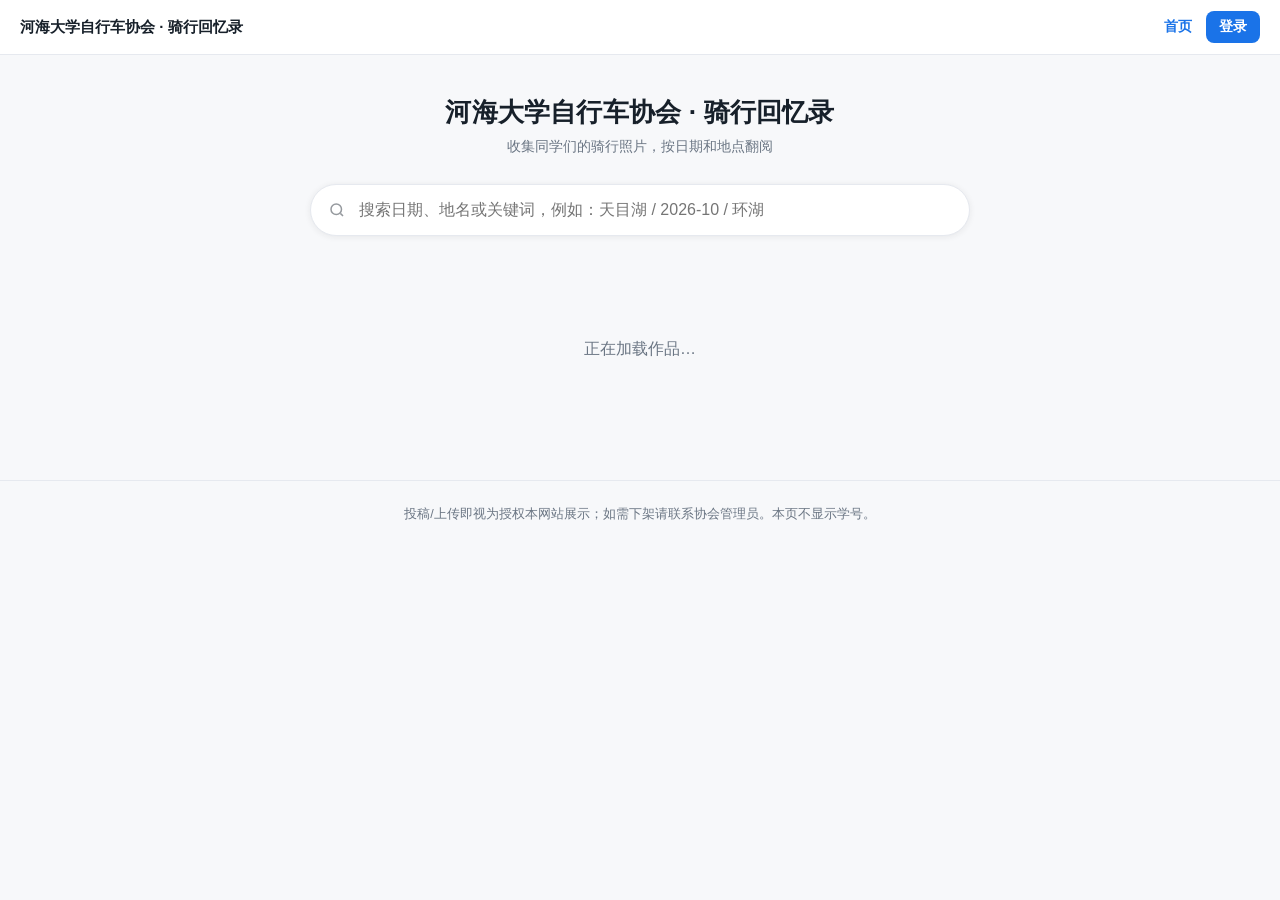
==== docs/index.html @ 7810464f "删除权限收紧为仅管理员：作品集与单张照片都只能管理员删除；补丁04改为仅管理员版" ====
<!doctype html>
<html lang="zh-CN">
<head>
<meta charset="utf-8">
<meta name="viewport" content="width=device-width, initial-scale=1">
<title>河海大学自行车协会 · 骑行回忆录</title>
<style>
  :root{
    --bg:#f7f8fa; --card:#ffffff; --ink:#17202a; --dim:#6b7684;
    --line:#e6e9ef; --accent:#1a73e8; --accent-soft:#e8f0fe;
    --radius:14px;
  }
  *{box-sizing:border-box}
  html,body{margin:0;padding:0}
  body{
    background:var(--bg); color:var(--ink);
    font-family:-apple-system,BlinkMacSystemFont,"Segoe UI","PingFang SC","Microsoft YaHei UI","Microsoft YaHei",sans-serif;
    -webkit-font-smoothing:antialiased;
  }
  header{padding:40px 20px 6px;text-align:center}
  h1{margin:0;font-size:26px;font-weight:650;letter-spacing:.2px}
  .sub{margin-top:8px;color:var(--dim);font-size:14px}

  .topbar{
    display:flex;align-items:center;justify-content:space-between;gap:16px;flex-wrap:wrap;
    background:#fff;border-bottom:1px solid var(--line);padding:11px 20px;font-size:14px;
  }
  .topbar .brand{font-weight:650;color:var(--ink);font-size:15px;text-decoration:none}
  .topbar .nav{display:flex;align-items:center;gap:14px}
  .topbar .nav a{color:var(--dim);text-decoration:none}
  .topbar .nav a.on{color:var(--accent);font-weight:600}
  .topbar .nav a:hover{color:var(--ink)}
  .topbar .who{color:var(--dim);font-size:13px}
  .topbar .tag{font-style:normal;background:var(--accent-soft);color:var(--accent);border-radius:6px;padding:1px 6px;margin-left:6px;font-size:12px}
  .topbar .linkbtn{border:0;background:none;color:var(--dim);cursor:pointer;font:inherit;font-size:13px;padding:4px 6px;border-radius:6px}
  .topbar .linkbtn:hover{background:#eef1f5;color:var(--ink)}
  .topbar .btn.small{background:var(--accent);color:#fff;border-radius:8px;padding:7px 13px;font-size:13.5px;font-weight:600;text-decoration:none;display:inline-block}

  .searchwrap{padding:22px 20px 6px;display:flex;justify-content:center}
  .searchbox{width:100%;max-width:660px;position:relative}
  .searchbox input{
    width:100%;height:52px;border-radius:26px;border:1px solid var(--line);
    background:#fff;padding:0 48px;font-size:16px;color:var(--ink);
    box-shadow:0 1px 6px rgba(32,33,36,.08);outline:none;transition:.16s;
  }
  .searchbox input:focus{border-color:#c9d6e8;box-shadow:0 2px 12px rgba(26,115,232,.18)}
  .searchbox .icon{position:absolute;left:18px;top:50%;transform:translateY(-50%);width:18px;height:18px;opacity:.45;pointer-events:none}
  .searchbox .clear{position:absolute;right:14px;top:50%;transform:translateY(-50%);border:0;background:transparent;color:var(--dim);font-size:18px;cursor:pointer;line-height:1;padding:6px;border-radius:50%;display:none}
  .searchbox .clear:hover{background:#eef1f5}
  .searchbox.has-value .clear{display:block}

  .chips{display:flex;flex-wrap:wrap;gap:8px;justify-content:center;padding:14px 20px 0;max-width:900px;margin:0 auto}
  .chip{border:1px solid var(--line);background:#fff;color:var(--dim);border-radius:999px;padding:6px 13px;font-size:13px;cursor:pointer;transition:.14s}
  .chip:hover{border-color:#cfd8e3;color:var(--ink)}
  .chip.on{background:var(--accent-soft);border-color:#c6dafc;color:var(--accent);font-weight:600}

  .meta{max-width:1140px;margin:22px auto 0;padding:0 24px;color:var(--dim);font-size:13px}

  .grid{max-width:1140px;margin:14px auto 60px;padding:0 24px;display:grid;grid-template-columns:repeat(auto-fill,minmax(248px,1fr));gap:18px}
  .card{border:1px solid var(--line);background:var(--card);border-radius:var(--radius);overflow:hidden;padding:0;cursor:pointer;text-align:left;font:inherit;color:inherit;transition:transform .16s, box-shadow .16s, border-color .16s;position:relative}
  .card:hover{transform:translateY(-3px);box-shadow:0 10px 26px rgba(23,32,42,.10);border-color:#dfe4ec}
  .card:active{transform:scale(.994);border-color:#c9d6e8}
  .card img{width:100%;aspect-ratio:4/3;object-fit:cover;display:block;background:#eef1f5}
  .cap{padding:12px 14px 14px}
  .line1{display:flex;align-items:baseline;gap:8px;font-size:12.5px;color:var(--dim)}
  .line1 .date{font-variant-numeric:tabular-nums}
  .line1 .place{color:var(--accent);background:var(--accent-soft);border-radius:6px;padding:1px 7px;font-weight:600}
  .text{margin-top:7px;font-size:14px;line-height:1.5}
  .by{margin-top:9px;font-size:12.5px;color:var(--dim)}
  .badge{position:absolute;right:10px;top:10px;background:rgba(0,0,0,.55);color:#fff;font-size:12px;padding:2px 8px;border-radius:999px}
  .thumb{position:relative}
  .addbtn{
    position:absolute;right:10px;bottom:10px;width:34px;height:34px;border-radius:50%;
    border:0;background:rgba(255,255,255,.94);color:#1a73e8;font-size:21px;line-height:1;
    cursor:pointer;box-shadow:0 2px 8px rgba(0,0,0,.22);
    display:flex;align-items:center;justify-content:center;padding:0 0 2px 0;transition:.15s;
  }
  .addbtn:hover{background:#fff;transform:scale(1.09)}
  .addbtn:active{transform:scale(.95)}

  .modal{position:fixed;inset:0;background:rgba(12,17,24,.62);display:flex;align-items:center;justify-content:center;padding:20px;z-index:60}
  .modal[hidden]{display:none}
  .mobox{background:#fff;border-radius:14px;max-width:520px;width:100%;max-height:90vh;overflow:auto}
  .mobox .mh{padding:16px 18px;border-bottom:1px solid var(--line);font-weight:650;font-size:15px}
  .mobox .mb{padding:16px 18px}
  .mobox .mf{padding:0 18px 18px;display:flex;gap:9px;justify-content:flex-end}
  .mobox textarea{width:100%;min-height:70px;border:1px solid var(--line);border-radius:10px;padding:10px 12px;font:inherit;font-size:14px;outline:none;color:var(--ink);resize:vertical}
  .mobox .drop{border:2px dashed var(--line);border-radius:10px;padding:20px;text-align:center;color:var(--dim);cursor:pointer;font-size:14px;background:#fbfcfe}
  .mobox .drop:hover,.mobox .drop.over{border-color:#a9c6ee;background:var(--accent-soft);color:var(--accent)}
  .mobox .thumbs{display:flex;gap:8px;flex-wrap:wrap;margin-top:12px}
  .mobox .thumbs img{width:78px;height:60px;object-fit:cover;border-radius:8px;border:1px solid var(--line)}
  .mobox .mbtn{border:0;border-radius:9px;padding:10px 16px;font:inherit;font-size:14px;font-weight:600;cursor:pointer}
  .mobox .mbtn.primary{background:var(--accent);color:#fff}
  .mobox .mbtn.ghost{background:#fff;color:var(--ink);border:1px solid var(--line)}
  .mobox .mbtn:disabled{opacity:.55;cursor:default}
  .mobox .mtip{color:var(--dim);font-size:12.5px;margin-top:12px;line-height:1.7}
  .empty{color:var(--dim);grid-column:1/-1;text-align:center;padding:40px 0;line-height:1.9}

  footer{border-top:1px solid var(--line);margin-top:20px;padding:22px 24px 44px;color:var(--dim);font-size:12.5px;text-align:center;line-height:1.8}

  .lb{position:fixed;inset:0;background:rgba(12,17,24,.72);display:flex;align-items:center;justify-content:center;padding:24px;z-index:50}
  .lb[hidden]{display:none}
  .lbinner{background:#fff;border-radius:16px;max-width:960px;width:100%;max-height:92vh;overflow:auto;box-shadow:0 24px 60px rgba(0,0,0,.35)}
  .lbstage{position:relative;background:#0c1118}
  .lbstage img{width:100%;display:block;max-height:68vh;object-fit:contain}
  .lbnav{position:absolute;top:50%;transform:translateY(-50%);border:0;cursor:pointer;display:none;width:46px;height:46px;border-radius:50%;background:rgba(255,255,255,.86);font-size:26px;line-height:1;color:#17202a}
  .lbnav.prev{left:14px}
  .lbnav.next{right:14px}
  .lbstage.multi .lbnav{display:block}
  .lbcounter{position:absolute;right:14px;bottom:12px;background:rgba(0,0,0,.55);color:#fff;font-size:12.5px;padding:3px 10px;border-radius:999px;display:none}
  .lbstage.multi .lbcounter{display:block}
  .lbstrip{display:flex;gap:8px;padding:12px 16px 2px;overflow-x:auto}
  .lbstrip:empty{display:none}
  .lbstrip img{width:76px;height:58px;object-fit:cover;border-radius:8px;cursor:pointer;border:2px solid transparent;opacity:.6;flex:0 0 auto;transition:.14s}
  .lbstrip img:hover{opacity:.88}
  .lbstrip img.on{border-color:#1a73e8;opacity:1}
  .lbinfo{padding:16px 20px 20px}
  .lbinfo .t{display:flex;gap:10px;align-items:baseline;flex-wrap:wrap}
  .lbinfo .d{font-variant-numeric:tabular-nums;color:var(--dim);font-size:13px}
  .lbinfo .p{color:var(--accent);background:var(--accent-soft);padding:2px 9px;border-radius:7px;font-weight:600;font-size:13px}
  .lbinfo .c{margin-top:10px;font-size:15px;line-height:1.6}
  .lbinfo .a{margin-top:10px;color:var(--dim);font-size:13px}
  .lbclose{position:absolute;right:26px;top:22px;border:0;background:rgba(255,255,255,.9);width:38px;height:38px;border-radius:50%;font-size:20px;cursor:pointer;color:#17202a}
</style>
</head>
<body>

<!-- 任何脚本错误都会在这里以红条显示，方便一眼看出问题 -->
<div id="_errbar" style="display:none;position:fixed;left:0;right:0;top:0;z-index:9999;background:#a50e0e;color:#fff;font-size:13px;padding:10px 14px;line-height:1.6;word-break:break-all"></div>
<script>
(function () {
  var bar = document.getElementById("_errbar");
  function show(msg) {
    if (!bar) return;
    bar.style.display = "";
    bar.textContent = "页面出错（请把这一行截图发给管理员）：" + msg;
  }
  window.addEventListener("error", function (e) {
    show((e.message || e) + "  @" + String(e.filename || "").split("/").pop() + ":" + (e.lineno || ""));
  });
  window.addEventListener("unhandledrejection", function (e) {
    var r = e.reason;
    show("异步错误: " + ((r && r.message) || r));
  });
  window.addEventListener("load", function () {
    setTimeout(function () {
      if (!window.sb) { show("Supabase 库没加载成功（vendor/supabase.js）"); return; }
      var g = document.getElementById("grid");
      if (g && g.textContent.indexOf("正在加载") !== -1) show("作品加载超时：连不上数据库，或网络被拦");
    }, 9000);
  });
})();
</script>

<div class="topbar" id="topbar"></div>

<header>
  <h1>河海大学自行车协会 · 骑行回忆录</h1>
  <div class="sub">收集同学们的骑行照片，按日期和地点翻阅</div>
</header>

<div class="searchwrap">
  <div class="searchbox" id="sbox">
    <svg class="icon" viewBox="0 0 24 24" fill="none" stroke="currentColor" stroke-width="2">
      <circle cx="11" cy="11" r="7"></circle><path d="M20 20l-3.5-3.5"></path>
    </svg>
    <input id="q" type="search" autocomplete="off" placeholder="搜索日期、地名或关键词，例如：天目湖 / 2026-10 / 环湖">
    <button class="clear" id="clear" title="清空">×</button>
  </div>
</div>

<div class="chips" id="chips"></div>
<div class="meta" id="meta"></div>
<div class="grid" id="grid">
  <p class="empty">正在加载作品…</p>
</div>

<footer>
  投稿/上传即视为授权本网站展示；如需下架请联系协会管理员。本页不显示学号。<br>
  <span id="footCount"></span>
</footer>

<div class="lb" id="lb" hidden>
  <button class="lbclose" id="lbclose" title="关闭">×</button>
  <div class="lbinner">
    <div class="lbstage">
      <img id="lbimg" alt="">
      <button class="lbnav prev" id="lbprev" title="上一张">‹</button>
      <button class="lbnav next" id="lbnext" title="下一张">›</button>
      <div class="lbcounter" id="lbcounter"></div>
    </div>
    <div class="lbstrip" id="lbstrip"></div>
    <div class="lbinfo">
      <div class="t"><span class="d" id="lbdate"></span><span class="p" id="lbplace"></span></div>
      <div class="c" id="lbcaption"></div>
      <div class="a" id="lbauthor"></div>
      <div id="lbmanage" style="margin-top:14px;display:none"></div>
    </div>
  </div>
</div>

<div class="modal" id="reqModal" hidden>
  <div class="mobox">
    <div class="mh">把我的照片加进「<span id="mqPlace"></span>」</div>
    <div class="mb">
      <div class="drop" id="mqDrop">点这里选照片，或把照片拖进来</div>
      <input type="file" id="mqFiles" accept="image/*" multiple hidden>
      <div class="thumbs" id="mqThumbs"></div>
      <div style="margin-top:14px">
        <label for="mqMsg" style="display:block;font-size:13px;color:var(--dim);margin-bottom:6px">给作品集作者留言（可留空）</label>
        <textarea id="mqMsg" maxlength="200" placeholder="例如：我也去了这次骑行，有几张不同角度的"></textarea>
      </div>
      <div class="mtip" id="mqTip">提交后会通知作品集作者审核，通过后你的照片会出现在这个作品集里。</div>
    </div>
    <div class="mf">
      <button class="mbtn ghost" id="mqCancel" type="button">取消</button>
      <button class="mbtn primary" id="mqSubmit" type="button">提交申请</button>
    </div>
  </div>
</div>

<script src="vendor/supabase.js"></script>
<script src="config.js"></script>
<script src="auth.js"></script>
<script>
(function () {
  const $ = id => document.getElementById(id);
  let ALL = [];
  let query = "";
  let viewer = null;      // {uid, isAdmin} —— 决定"删除照片"按钮给不给你看

  /* ---------- 把数据库记录整理成页面要的形状 ---------- */
  function normalize(w) {
    const raw = w.photos || [];
    const photos = raw.map(photoUrl);
    const thumbs = raw.map(thumbUrl);
    let coverIdx = raw.indexOf(w.cover);
    if (coverIdx < 0) coverIdx = 0;
    return {
      id: w.id,
      uploader: w.uploader || "",
      raw: raw,                       // 原始路径（删除时要用）
      date: w.date || "",
      place: w.place || "",
      city: w.city || "",
      author: w.author_display || "",
      caption: w.caption || "",
      tags: w.tags || [],
      photos: photos,
      thumbs: thumbs,
      coverThumb: thumbs[coverIdx] || "",
      coverFull: photos[coverIdx] || "",
      count: photos.length
    };
  }

  /* ---------- 搜索 ---------- */
  function tokenize(s) { return String(s || "").toLowerCase().split(/\s+/).filter(Boolean); }
  function haystack(p) {
    return [p.date, p.place, p.city, p.author, p.caption, (p.tags || []).join(" ")]
      .map(v => String(v || "").toLowerCase()).join(" | ");
  }
  function match(p, tokens) {
    if (!tokens.length) return true;
    const hay = haystack(p);
    const dateDigits = String(p.date || "").replace(/\D/g, "");
    return tokens.every(function (t) {
      const td = t.replace(/\D/g, "");
      return hay.indexOf(t) !== -1 || (td && dateDigits.indexOf(td) !== -1);
    });
  }

  /* ---------- 快捷标签 ---------- */
  function buildChips() {
    const years = {}, places = {};
    ALL.forEach(function (p) {
      const y = String(p.date || "").slice(0, 4);
      if (y) years[y] = (years[y] || 0) + 1;
      if (p.place) places[p.place] = (places[p.place] || 0) + 1;
    });
    const topPlaces = Object.keys(places).sort((a, b) => places[b] - places[a]).slice(0, 6);
    const list = ["全部"].concat(Object.keys(years).sort().reverse()).concat(topPlaces);
    const box = $("chips"); box.innerHTML = "";
    list.forEach(function (label, i) {
      const b = document.createElement("button");
      b.className = "chip" + (i === 0 && !query ? " on" : "");
      b.textContent = label;
      b.dataset.val = i === 0 ? "" : label;
      b.onclick = function () {
        query = b.dataset.val;
        $("q").value = query;
        syncSearchBox(); refreshChips(); render();
      };
      box.appendChild(b);
    });
  }
  function refreshChips() {
    document.querySelectorAll(".chip").forEach(function (c) {
      c.classList.toggle("on", (c.dataset.val || "") === query);
    });
  }
  function syncSearchBox() { $("sbox").classList.toggle("has-value", !!$("q").value); }

  /* ---------- 渲染 ---------- */
  function countPhotos(arr) { return arr.reduce((s, p) => s + (p.count || 1), 0); }

  function render() {
    const tokens = tokenize(query);
    const list = ALL.filter(p => match(p, tokens))
                    .sort((a, b) => String(b.date).localeCompare(String(a.date)));
    $("meta").textContent = "共 " + ALL.length + " 个作品 / " + countPhotos(ALL) + " 张照片" +
                            " · 当前显示 " + list.length + " 个作品 / " + countPhotos(list) + " 张" +
                            (query ? " · 关键词「" + query + "」" : "");
    const g = $("grid"); g.innerHTML = "";
    if (!list.length) {
      g.innerHTML = '<p class="empty">' +
        (ALL.length ? "没有匹配的照片，换个日期或地名试试。"
                    : '还没有作品。<br>登录后到 <a href="upload.html">上传页</a> 提交第一个吧。') +
        "</p>";
      return;
    }
    list.forEach(function (p) {
      const card = document.createElement("div");
      card.className = "card";
      card.tabIndex = 0;
      card.innerHTML =
        '<div class="thumb">' +
          '<img src="' + esc(p.coverThumb) + '" alt="' + esc(p.place) + '" loading="lazy">' +
          (p.count > 1 ? '<span class="badge">' + p.count + " 张 · 点开看</span>" : "") +
          '<button class="addbtn" type="button" title="把我的照片加进这个作品集">+</button>' +
        "</div>" +
        '<div class="cap">' +
          '<div class="line1"><span class="date">' + esc(p.date || "无日期") + "</span>" +
          (p.place ? '<span class="place">' + esc(p.place) + "</span>" : "") + "</div>" +
          (p.caption ? '<div class="text">' + esc(p.caption) + "</div>" : "") +
          (p.author ? '<div class="by">@' + esc(p.author) + "</div>" : "") +
        "</div>";
      const im = card.querySelector("img");
      im.onerror = function () { this.onerror = null; this.src = p.coverFull; };  // 缩略图缺失就退回大图
      card.onclick = () => openLb(p);
      card.querySelector(".addbtn").onclick = function (e) {
        e.stopPropagation();
        openReqModal(p);
      };
      g.appendChild(card);
    });
  }

  /* ---------- 灯箱 ---------- */
  let lbThumbs = [], lbFull = [], lbIdx = 0;
  function showLbPhoto() {
    $("lbimg").src = lbFull[lbIdx];
    $("lbcounter").textContent = (lbIdx + 1) + " / " + lbThumbs.length;
    document.querySelectorAll("#lbstrip img").forEach((el, i) => el.classList.toggle("on", i === lbIdx));
  }
  function openLb(p) {
    lbThumbs = p.thumbs.length ? p.thumbs.slice() : [p.coverThumb];
    lbFull = p.photos.length ? p.photos.slice() : [p.coverFull];
    lbIdx = 0;
    $("lbimg").alt = p.place || "";
    $("lbdate").textContent = p.date || "";
    $("lbplace").textContent = p.place || "";
    $("lbcaption").textContent = p.caption || "";
    $("lbauthor").textContent = p.author ? ("投稿：@" + p.author) : "";
    document.querySelector(".lbstage").classList.toggle("multi", lbThumbs.length > 1);
    const strip = $("lbstrip"); strip.innerHTML = "";
    if (lbThumbs.length > 1) {
      lbThumbs.forEach(function (t, i) {
        const im = document.createElement("img");
        im.src = t; im.alt = "";
        im.onerror = function () { this.onerror = null; this.src = lbFull[i]; };
        im.onclick = function () { lbIdx = i; showLbPhoto(); };
        strip.appendChild(im);
      });
    }
    showLbPhoto();

    // 只有管理员能删照片
    const mbox = $("lbmanage");
    mbox.innerHTML = "";
    const canManage = !!viewer && viewer.isAdmin;
    mbox.style.display = canManage ? "" : "none";
    if (canManage) {
      const b = document.createElement("button");
      b.className = "btn small ghost";
      b.style.color = "#d93025";
      b.style.borderColor = "#f3b8b3";
      b.textContent = "删除这张照片（管理员）";
      b.onclick = function () { delPhoto(p, lbIdx, b); };
      mbox.appendChild(b);
      const t = document.createElement("span");
      t.style.cssText = "color:var(--dim);font-size:12.5px;margin-left:10px";
      t.textContent = "删除后不可恢复；如果这是最后一张，作品集会变成 0 张。";
      mbox.appendChild(t);
    }

    $("lb").hidden = false;
  }
  function stepLb(d) {
    if (lbThumbs.length < 2) return;
    lbIdx = (lbIdx + d + lbThumbs.length) % lbThumbs.length;
    showLbPhoto();
  }
  function closeLb() { $("lb").hidden = true; $("lbimg").src = ""; $("lbstrip").innerHTML = ""; lbThumbs = []; }

  /* ---------- 事件 ---------- */
  $("q").addEventListener("input", function (e) {
    query = e.target.value.trim();
    syncSearchBox(); refreshChips(); render();
  });
  $("clear").onclick = function () {
    $("q").value = ""; query = ""; syncSearchBox(); refreshChips(); render(); $("q").focus();
  };
  $("lbclose").onclick = closeLb;
  $("lb").addEventListener("click", e => { if (e.target === $("lb")) closeLb(); });
  document.addEventListener("keydown", function (e) {
    if (e.key === "Escape" && !$("lb").hidden) closeLb();
    if (!$("lb").hidden) {
      if (e.key === "ArrowLeft") stepLb(-1);
      if (e.key === "ArrowRight") stepLb(1);
    }
    if (e.key === "/" && document.activeElement !== $("q")) { e.preventDefault(); $("q").focus(); }
  });

  /* ---------- 申请把自己的照片加进某个作品集 ---------- */
  let mqWork = null, mqPicked = [];

  async function toBlob(file, maxSide, quality) {
    let src;
    try { src = await createImageBitmap(file); }
    catch (e) {
      src = await new Promise(function (res, rej) {
        const im = new Image();
        im.onload = function () { res(im); }; im.onerror = rej;
        im.src = URL.createObjectURL(file);
      });
    }
    const w0 = src.width, h0 = src.height;
    const scale = Math.min(1, maxSide / Math.max(w0, h0));
    const w = Math.max(1, Math.round(w0 * scale)), h = Math.max(1, Math.round(h0 * scale));
    const cv = document.createElement("canvas");
    cv.width = w; cv.height = h;
    cv.getContext("2d").drawImage(src, 0, 0, w, h);
    if (src.close) { try { src.close(); } catch (e) {} }
    return await new Promise(function (r) { cv.toBlob(r, "image/jpeg", quality); });
  }

  function renderMqThumbs() {
    const box = $("mqThumbs");
    box.innerHTML = "";
    mqPicked.forEach(function (it, i) {
      const im = document.createElement("img");
      im.src = it.url;
      im.title = "点一下移除";
      im.style.cursor = "pointer";
      im.onclick = function () {
        URL.revokeObjectURL(it.url);
        mqPicked.splice(i, 1);
        renderMqThumbs();
      };
      box.appendChild(im);
    });
  }

  function openReqModal(p) {
    mqWork = p;
    mqPicked = [];
    $("mqPlace").textContent = p.place || "这个作品集";
    $("mqMsg").value = "";
    $("mqTip").style.color = "";
    $("mqTip").textContent = "提交后会通知作品集作者审核，通过后你的照片会出现在这个作品集里。";
    $("mqSubmit").disabled = false;
    $("mqSubmit").textContent = "提交申请";
    renderMqThumbs();
    $("reqModal").hidden = false;
  }

  function closeReqModal() {
    $("reqModal").hidden = true;
    mqPicked.forEach(function (x) { URL.revokeObjectURL(x.url); });
    mqPicked = []; mqWork = null;
  }

  function addMqFiles(list) {
    const arr = Array.prototype.slice.call(list).filter(function (f) { return /^image\//.test(f.type); });
    if (!arr.length) return;
    const room = 20 - mqPicked.length;
    arr.slice(0, room).forEach(function (f) { mqPicked.push({ file: f, url: URL.createObjectURL(f) }); });
    renderMqThumbs();
  }

  $("mqDrop").onclick = function () { $("mqFiles").click(); };
  $("mqFiles").onchange = function (e) { addMqFiles(e.target.files); e.target.value = ""; };
  ["dragenter", "dragover"].forEach(function (ev) {
    $("mqDrop").addEventListener(ev, function (e) { e.preventDefault(); $("mqDrop").classList.add("over"); });
  });
  ["dragleave", "drop"].forEach(function (ev) {
    $("mqDrop").addEventListener(ev, function (e) { e.preventDefault(); $("mqDrop").classList.remove("over"); });
  });
  $("mqDrop").addEventListener("drop", function (e) { if (e.dataTransfer) addMqFiles(e.dataTransfer.files); });
  $("mqCancel").onclick = closeReqModal;
  $("reqModal").addEventListener("click", function (e) { if (e.target === $("reqModal")) closeReqModal(); });

  $("mqSubmit").onclick = async function () {
    const s = await getSession();
    if (!s) { location.href = "login.html?next=" + encodeURIComponent("index.html"); return; }
    if (!mqPicked.length) {
      $("mqTip").style.color = "var(--danger)";
      $("mqTip").textContent = "还没有选照片——先点上面的框选几张。";
      return;
    }
    const btn = $("mqSubmit");
    btn.disabled = true; btn.textContent = "上传中…";
    $("mqTip").style.color = "";
    try {
      const uid = s.user.id, stamp = Date.now(), paths = [];
      for (let i = 0; i < mqPicked.length; i++) {
        const name = "req-" + stamp + "-" + (i + 1) + ".jpg";
        const full = "pending/" + uid + "/" + name;
        const big = await toBlob(mqPicked[i].file, 1600, 0.82);
        let up = await sb.storage.from(APP_CONFIG.PHOTO_BUCKET).upload(full, big, { contentType: "image/jpeg" });
        if (up.error) throw up.error;
        const small = await toBlob(mqPicked[i].file, 600, 0.8);
        up = await sb.storage.from(APP_CONFIG.PHOTO_BUCKET).upload("pending/" + uid + "/thumb/" + name, small, { contentType: "image/jpeg" });
        if (up.error) throw up.error;
        paths.push(full);
        $("mqTip").textContent = "已上传 " + (i + 1) + " / " + mqPicked.length + " 张…";
      }
      const ins = await sb.from("photo_requests").insert({
        work_id: mqWork.id,
        requester: uid,
        message: $("mqMsg").value.trim() || null,
        photos: paths,
        status: "pending"
      });
      if (ins.error) throw ins.error;
      closeReqModal();
      alert("申请已提交！\n作品集作者审核通过后，你的照片就会出现在这个作品集里。");
    } catch (err) {
      $("mqTip").style.color = "var(--danger)";
      $("mqTip").textContent = "出错了：" + zhError(err && err.message ? err.message : err);
      btn.disabled = false; btn.textContent = "提交申请";
    }
  };

  /* ---------- 删除单张照片（上传者本人或管理员）---------- */
  async function delPhoto(p, idx, btn) {
    const raw = (p.raw || [])[idx];
    if (!raw) { toast("找不到这张照片的路径", "err"); return; }
    if (!confirm("确定删除这张照片？删除后不可恢复。")) return;
    const old = btn.textContent;
    btn.disabled = true; btn.textContent = "删除中…";
    try {
      // 先改数据库（保证列表和实际显示一致），再删存储文件
      const r = await sb.rpc("remove_work_photo", { p_work: p.id, p_path: raw });
      if (r.error) throw r.error;
      const paths = [raw, raw.replace(/\/([^/]+)$/, "/thumb/$1")];
      const rm = await sb.storage.from(APP_CONFIG.PHOTO_BUCKET).remove(paths);
      if (rm.error) console.warn("存储文件删除失败（只留个孤儿文件，不影响显示）:", rm.error);
      closeLb();
      await loadWorks();
      refreshChips();
      render();
      toast("已删除这张照片", "ok");
    } catch (err) {
      toast(zhError(err && err.message ? err.message : err), "err");
      btn.disabled = false; btn.textContent = old;
    }
  }

  /* ---------- 加载作品列表 ---------- */
  async function loadWorks() {
    const r = await sb.from("works").select("*")
      .eq("status", "published")
      .order("date", { ascending: false })
      .order("created_at", { ascending: false })
      .limit(500);
    if (r.error) throw r.error;
    ALL = (r.data || []).map(normalize);
    $("footCount").textContent = "共 " + ALL.length + " 个作品 · " + countPhotos(ALL) + " 张照片";
  }

  /* ---------- 启动 ---------- */
  (async function init() {
    // 先拿登录态（决定"删除照片"按钮的可见性），再加载作品
    try {
      const ctx = await renderTopbar("index");
      if (ctx && ctx.session) viewer = { uid: ctx.session.user.id, isAdmin: !!ctx.isAdmin };
    } catch (e) { console.warn("顶栏渲染失败:", e); }

    try {
      const q0 = new URLSearchParams(location.search).get("q");
      if (q0) { query = q0.trim(); $("q").value = query; }
    } catch (e) {}

    try {
      await loadWorks();
    } catch (err) {
      $("grid").innerHTML = '<p class="empty">作品加载失败：' +
        esc(err && err.message ? err.message : err) +
        '<br>请打开 <a href="diag.html">诊断页</a> 看看是哪一环出了问题。</p>';
      return;
    }

    buildChips();
    syncSearchBox();
    refreshChips();
    render();
  })();
})();
</script>
</body>
</html>
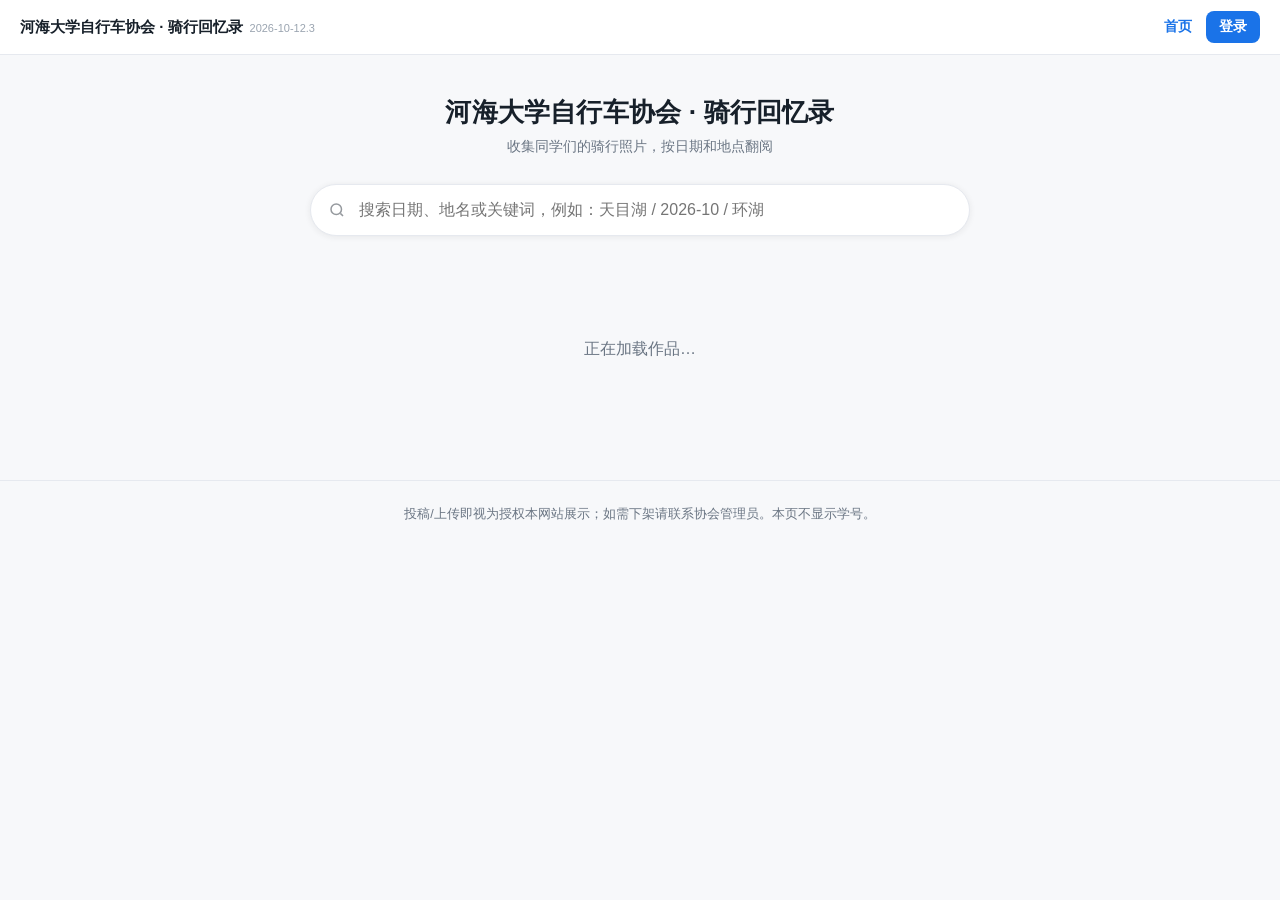
==== commit 79afb1bd: "性能优化：顶栏与作品列表并行加载、三个计数并行查询、渐进渲染（首屏不再等 4 个网络来回）；全站加 preconnect" ====
--- a/docs/index.html
+++ b/docs/index.html
@@ -3,6 +3,8 @@
 <head>
 <meta charset="utf-8">
 <meta name="viewport" content="width=device-width, initial-scale=1">
+<link rel="preconnect" href="https://jttakspxfmyurdeccyul.supabase.co" crossorigin>
+<link rel="dns-prefetch" href="https://jttakspxfmyurdeccyul.supabase.co">
 <title>河海大学自行车协会 · 骑行回忆录</title>
 <style>
   :root{
@@ -94,6 +96,15 @@
   .mobox .mbtn.ghost{background:#fff;color:var(--ink);border:1px solid var(--line)}
   .mobox .mbtn:disabled{opacity:.55;cursor:default}
   .mobox .mtip{color:var(--dim);font-size:12.5px;margin-top:12px;line-height:1.7}
+  .mobox input[type=text],.mobox input[type=date]{
+    width:100%;border:1px solid var(--line);border-radius:10px;padding:10px 12px;
+    font:inherit;font-size:14px;outline:none;color:var(--ink);background:#fff;
+  }
+  .mobox input:focus,.mobox textarea:focus{border-color:#c9d6e8;box-shadow:0 0 0 3px rgba(26,115,232,.12)}
+  .mobox label{display:block;font-size:13px;color:var(--dim);margin:14px 0 6px}
+  .mobox .mb > label:first-child{margin-top:0}
+  .mobox .frow{display:flex;gap:12px;flex-wrap:wrap}
+  .mobox .frow > div{flex:1;min-width:140px}
   .empty{color:var(--dim);grid-column:1/-1;text-align:center;padding:40px 0;line-height:1.9}
 
   footer{border-top:1px solid var(--line);margin-top:20px;padding:22px 24px 44px;color:var(--dim);font-size:12.5px;text-align:center;line-height:1.8}
@@ -121,6 +132,17 @@
   .lbinfo .c{margin-top:10px;font-size:15px;line-height:1.6}
   .lbinfo .a{margin-top:10px;color:var(--dim);font-size:13px}
   .lbclose{position:absolute;right:26px;top:22px;border:0;background:rgba(255,255,255,.9);width:38px;height:38px;border-radius:50%;font-size:20px;cursor:pointer;color:#17202a}
+  .lbtools{position:absolute;left:26px;top:22px;z-index:3;display:flex;gap:10px;flex-wrap:wrap;max-width:62%}
+  .lbtools button{
+    border:0;cursor:pointer;padding:10px 16px;border-radius:9px;
+    font:inherit;font-size:14px;font-weight:600;box-shadow:0 3px 12px rgba(0,0,0,.3);
+  }
+  .lbdel{background:rgba(217,48,37,.94);color:#fff}
+  .lbdel:hover{background:#b3261e}
+  .lbdelall{background:rgba(255,255,255,.94);color:#b3261e}
+  .lbdelall:hover{background:#fff}
+  .lbedit{background:rgba(255,255,255,.94);color:#1a73e8}
+  .lbedit:hover{background:#fff}
 </style>
 </head>
 <body>
@@ -182,6 +204,11 @@
 
 <div class="lb" id="lb" hidden>
   <button class="lbclose" id="lbclose" title="关闭">×</button>
+  <div class="lbtools" id="lbtools" hidden>
+    <button class="lbedit" id="lbedit" title="修改日期、地点、文案等">编辑信息</button>
+    <button class="lbdel" id="lbdel" title="删除当前这张照片">删除这张照片</button>
+    <button class="lbdelall" id="lbdelall" title="删除整个作品集及其全部照片">删除整个作品集</button>
+  </div>
   <div class="lbinner">
     <div class="lbstage">
       <img id="lbimg" alt="">
@@ -215,6 +242,41 @@
     <div class="mf">
       <button class="mbtn ghost" id="mqCancel" type="button">取消</button>
       <button class="mbtn primary" id="mqSubmit" type="button">提交申请</button>
+    </div>
+  </div>
+</div>
+
+<div class="modal" id="editModal" hidden>
+  <div class="mobox">
+    <div class="mh">编辑作品集信息</div>
+    <div class="mb">
+      <div class="frow">
+        <div>
+          <label for="edDate">拍摄日期</label>
+          <input type="date" id="edDate">
+        </div>
+        <div>
+          <label for="edPlace">地点（必填）</label>
+          <input type="text" id="edPlace" maxlength="40" placeholder="例如：天目湖-大溪水库">
+        </div>
+      </div>
+      <label for="edCaption">文案</label>
+      <textarea id="edCaption" maxlength="300" placeholder="作品上显示的那句话"></textarea>
+      <div class="frow">
+        <div>
+          <label for="edAuthor">投稿人昵称</label>
+          <input type="text" id="edAuthor" maxlength="24" placeholder="留空则不显示">
+        </div>
+        <div>
+          <label for="edTags">标签（逗号分隔）</label>
+          <input type="text" id="edTags" maxlength="80" placeholder="例如：环湖, 日落">
+        </div>
+      </div>
+      <div class="mtip" id="edTip">改完点保存，首页立刻更新。照片本身不会被动到。</div>
+    </div>
+    <div class="mf">
+      <button class="mbtn ghost" id="edCancel" type="button">取消</button>
+      <button class="mbtn primary" id="edSave" type="button">保存</button>
     </div>
   </div>
 </div>
@@ -347,7 +409,7 @@
   }
 
   /* ---------- 灯箱 ---------- */
-  let lbThumbs = [], lbFull = [], lbIdx = 0;
+  let lbThumbs = [], lbFull = [], lbIdx = 0, lbCur = null;
   function showLbPhoto() {
     $("lbimg").src = lbFull[lbIdx];
     $("lbcounter").textContent = (lbIdx + 1) + " / " + lbThumbs.length;
@@ -375,24 +437,12 @@
     }
     showLbPhoto();
 
-    // 只有管理员能删照片
-    const mbox = $("lbmanage");
-    mbox.innerHTML = "";
-    const canManage = !!viewer && viewer.isAdmin;
-    mbox.style.display = canManage ? "" : "none";
-    if (canManage) {
-      const b = document.createElement("button");
-      b.className = "btn small ghost";
-      b.style.color = "#d93025";
-      b.style.borderColor = "#f3b8b3";
-      b.textContent = "删除这张照片（管理员）";
-      b.onclick = function () { delPhoto(p, lbIdx, b); };
-      mbox.appendChild(b);
-      const t = document.createElement("span");
-      t.style.cssText = "color:var(--dim);font-size:12.5px;margin-left:10px";
-      t.textContent = "删除后不可恢复；如果这是最后一张，作品集会变成 0 张。";
-      mbox.appendChild(t);
-    }
+    // 只有管理员能删：两个按钮放在灯箱左上角，一眼就能看到
+    lbCur = p;
+    syncLbTools();
+    $("lbedit").onclick = function (e) { e.stopPropagation(); openEditModal(lbCur); };
+    $("lbdel").onclick = function (e) { e.stopPropagation(); delPhoto(lbCur, lbIdx, $("lbdel")); };
+    $("lbdelall").onclick = function (e) { e.stopPropagation(); delWork(lbCur, $("lbdelall")); };
 
     $("lb").hidden = false;
   }
@@ -401,6 +451,13 @@
     lbIdx = (lbIdx + d + lbThumbs.length) % lbThumbs.length;
     showLbPhoto();
   }
+  /* 灯箱左上角三个管理按钮的显隐（登录态拿到后可能还要再同步一次） */
+  function syncLbTools() {
+    const box = $("lbtools");
+    if (!box) return;
+    box.hidden = !(viewer && viewer.isAdmin && lbCur);
+  }
+
   function closeLb() { $("lb").hidden = true; $("lbimg").src = ""; $("lbstrip").innerHTML = ""; lbThumbs = []; }
 
   /* ---------- 事件 ---------- */
@@ -412,6 +469,9 @@
     $("q").value = ""; query = ""; syncSearchBox(); refreshChips(); render(); $("q").focus();
   };
   $("lbclose").onclick = closeLb;
+  // 左右翻页按钮（之前漏了绑定，只有键盘左右键能用）
+  $("lbprev").onclick = function (e) { e.stopPropagation(); stepLb(-1); };
+  $("lbnext").onclick = function (e) { e.stopPropagation(); stepLb(1); };
   $("lb").addEventListener("click", e => { if (e.target === $("lb")) closeLb(); });
   document.addEventListener("keydown", function (e) {
     if (e.key === "Escape" && !$("lb").hidden) closeLb();
@@ -543,26 +603,168 @@
     }
   };
 
-  /* ---------- 删除单张照片（上传者本人或管理员）---------- */
+  /* ---------- 带超时的请求包装 ----------
+     supabase-js 默认没有超时，网络一挂 promise 就永远不 settle，
+     界面会一直卡在"删除中…"。这里强制给个上限。 */
+  function withTimeout(promise, ms, label) {
+    return Promise.race([
+      promise,
+      new Promise(function (_, rej) {
+        setTimeout(function () {
+          rej(new Error((label || "请求") + "超时（" + Math.round(ms / 1000) + " 秒），可能是网络卡住了"));
+        }, ms);
+      })
+    ]);
+  }
+
+  /* ---------- 删除单张照片（仅管理员）---------- */
   async function delPhoto(p, idx, btn) {
     const raw = (p.raw || [])[idx];
     if (!raw) { toast("找不到这张照片的路径", "err"); return; }
     if (!confirm("确定删除这张照片？删除后不可恢复。")) return;
     const old = btn.textContent;
     btn.disabled = true; btn.textContent = "删除中…";
+
+    // 兜底：不管底层卡多久，25 秒后按钮一定恢复
+    let done = false;
+    const guard = setTimeout(function () {
+      if (done) return;
+      btn.disabled = false;
+      btn.textContent = old;
+      toast("等太久了 —— 请刷新页面确认照片是否已被删除", "err");
+    }, 25000);
+
     try {
-      // 先改数据库（保证列表和实际显示一致），再删存储文件
-      const r = await sb.rpc("remove_work_photo", { p_work: p.id, p_path: raw });
+      // 先改数据库（保证列表与实际一致），再删存储文件
+      const r = await withTimeout(
+        sb.rpc("remove_work_photo", { p_work: p.id, p_path: raw }), 20000, "删除照片");
       if (r.error) throw r.error;
-      const paths = [raw, raw.replace(/\/([^/]+)$/, "/thumb/$1")];
-      const rm = await sb.storage.from(APP_CONFIG.PHOTO_BUCKET).remove(paths);
-      if (rm.error) console.warn("存储文件删除失败（只留个孤儿文件，不影响显示）:", rm.error);
+
+      try {
+        const paths = [raw, raw.replace(/\/([^/]+)$/, "/thumb/$1")];
+        const rm = await withTimeout(
+          sb.storage.from(APP_CONFIG.PHOTO_BUCKET).remove(paths), 20000, "删除文件");
+        if (rm && rm.error) console.warn("存储文件删除失败（只留个孤儿文件，不影响显示）:", rm.error);
+      } catch (e2) {
+        console.warn("存储文件删除超时/失败，忽略（数据库已更新）:", e2);
+      }
+
+      done = true; clearTimeout(guard);
       closeLb();
-      await loadWorks();
+      await withTimeout(loadWorks(), 20000, "刷新列表");
       refreshChips();
       render();
       toast("已删除这张照片", "ok");
     } catch (err) {
+      done = true; clearTimeout(guard);
+      toast(zhError(err && err.message ? err.message : err), "err");
+      btn.disabled = false; btn.textContent = old;
+    }
+  }
+
+  /* ---------- 编辑作品集信息（仅管理员）---------- */
+  let edWork = null;
+
+  function openEditModal(p) {
+    edWork = p;
+    $("edDate").value = p.date || "";
+    $("edPlace").value = p.place || "";
+    $("edCaption").value = p.caption || "";
+    $("edAuthor").value = p.author || "";
+    $("edTags").value = (p.tags || []).join(", ");
+    $("edTip").style.color = "";
+    $("edTip").textContent = "改完点保存，首页立刻更新。照片本身不会被动到。";
+    $("edSave").disabled = false;
+    $("edSave").textContent = "保存";
+    $("editModal").hidden = false;
+    setTimeout(function () { try { $("edPlace").focus(); } catch (e) {} }, 50);
+  }
+
+  function closeEditModal() { $("editModal").hidden = true; edWork = null; }
+
+  $("edCancel").onclick = closeEditModal;
+  $("editModal").addEventListener("click", function (e) {
+    if (e.target === $("editModal")) closeEditModal();
+  });
+
+  $("edSave").onclick = async function () {
+    if (!edWork) return;
+    const place = $("edPlace").value.trim();
+    if (!place) {
+      $("edTip").style.color = "var(--danger)";
+      $("edTip").textContent = "地点不能为空 —— 它是首页显示和搜索的主要依据。";
+      return;
+    }
+    const btn = $("edSave");
+    btn.disabled = true; btn.textContent = "保存中…";
+    try {
+      const row = {
+        date: $("edDate").value || null,
+        place: place,
+        caption: $("edCaption").value.trim() || null,
+        author_display: $("edAuthor").value.trim() || null,
+        tags: $("edTags").value.split(/[,，;；]/)
+                 .map(function (s) { return s.trim(); }).filter(Boolean)
+      };
+      const r = await withTimeout(sb.from("works").update(row).eq("id", edWork.id), 20000, "保存");
+      if (r.error) throw r.error;
+      closeEditModal();
+      await withTimeout(loadWorks(), 20000, "刷新列表");
+      refreshChips();
+      render();
+      toast("作品集信息已更新", "ok");
+    } catch (err) {
+      $("edTip").style.color = "var(--danger)";
+      $("edTip").textContent = "保存失败：" + zhError(err && err.message ? err.message : err);
+      btn.disabled = false; btn.textContent = "保存";
+    }
+  };
+
+  /* ---------- 删除整个作品集（仅管理员）---------- */
+  async function delWork(p, btn) {
+    const n = (p.raw || []).length;
+    if (!confirm("确定删除整个作品集「" + (p.place || "") + "」？\n\n" +
+                 (n ? "它的 " + n + " 张照片会一起删除，" : "") +
+                 "首页立刻消失，不可恢复。")) return;
+
+    const old = btn.textContent;
+    btn.disabled = true; btn.textContent = "删除中…";
+    let done = false;
+    const guard = setTimeout(function () {
+      if (done) return;
+      btn.disabled = false; btn.textContent = old;
+      toast("等太久了 —— 请刷新页面确认作品集是否已被删除", "err");
+    }, 45000);
+
+    try {
+      // 先删存储文件（尽力而为）：仓库里的相对路径（photos/...）不是存储对象，跳过
+      try {
+        const all = [];
+        (p.raw || []).forEach(function (raw) {
+          all.push(raw);
+          all.push(raw.replace(/\/([^/]+)$/, "/thumb/$1"));
+        });
+        const remote = all.filter(function (x) { return x.indexOf("photos/") !== 0; });
+        if (remote.length) {
+          const rm = await withTimeout(
+            sb.storage.from(APP_CONFIG.PHOTO_BUCKET).remove(remote), 30000, "删除文件");
+          if (rm && rm.error) console.warn("部分存储文件删除失败（留孤儿文件，不影响显示）:", rm.error);
+        }
+      } catch (e2) {
+        console.warn("存储删除超时/失败，继续删记录:", e2);
+      }
+
+      const d = await withTimeout(sb.from("works").delete().eq("id", p.id), 20000, "删除作品集");
+      if (d.error) throw d.error;
+
+      done = true; clearTimeout(guard);
+      closeLb();
+      await withTimeout(loadWorks(), 20000, "刷新列表");
+      refreshChips();
+      render();
+      toast("整个作品集已删除", "ok");
+    } catch (err) {
+      done = true; clearTimeout(guard);
       toast(zhError(err && err.message ? err.message : err), "err");
       btn.disabled = false; btn.textContent = old;
     }
@@ -582,11 +784,15 @@
 
   /* ---------- 启动 ---------- */
   (async function init() {
-    // 先拿登录态（决定"删除照片"按钮的可见性），再加载作品
-    try {
-      const ctx = await renderTopbar("index");
-      if (ctx && ctx.session) viewer = { uid: ctx.session.user.id, isAdmin: !!ctx.isAdmin };
-    } catch (e) { console.warn("顶栏渲染失败:", e); }
+    // 顶栏与作品列表【并行】开始，互不等待
+    // （原来是先 await 顶栏、再查作品，管理员白等 4 个网络来回）
+    const topbarP = (async function () {
+      try {
+        const ctx = await renderTopbar("index");
+        if (ctx && ctx.session) viewer = { uid: ctx.session.user.id, isAdmin: !!ctx.isAdmin };
+        syncLbTools();        // 登录态可能比用户点开灯箱晚到，这里补一次
+      } catch (e) { console.warn("顶栏渲染失败:", e); }
+    })();
 
     try {
       const q0 = new URLSearchParams(location.search).get("q");
@@ -606,6 +812,8 @@
     syncSearchBox();
     refreshChips();
     render();
+
+    await topbarP;      // 只是收尾，不阻塞上面的渲染
   })();
 })();
 </script>
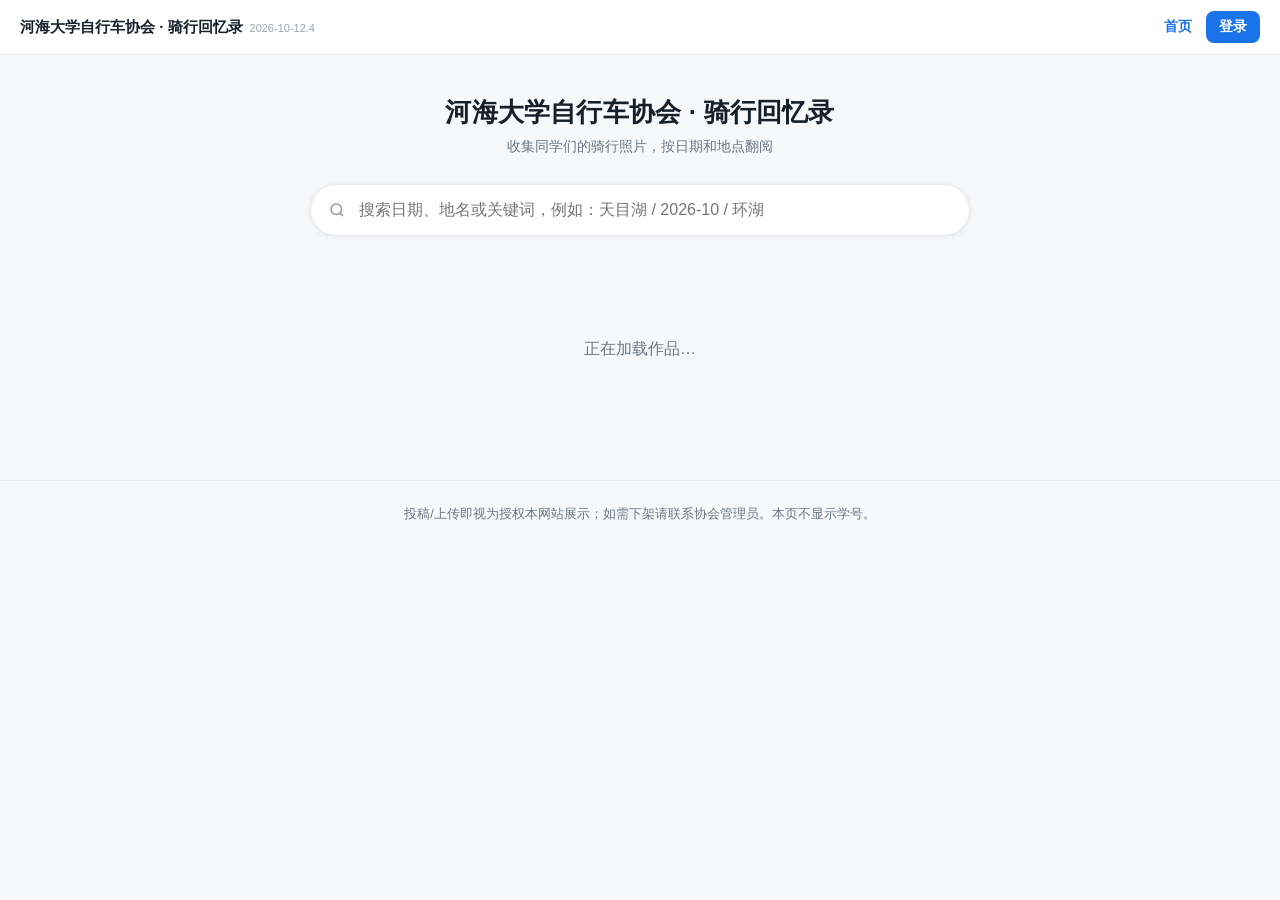
==== commit 5e2c7655: "作品加载加自动重试（3 次退避）；超时提示改为可操作的建议；版本 2026-10-12.4" ====
--- a/docs/index.html
+++ b/docs/index.html
@@ -168,8 +168,11 @@
     setTimeout(function () {
       if (!window.sb) { show("Supabase 库没加载成功（vendor/supabase.js）"); return; }
       var g = document.getElementById("grid");
-      if (g && g.textContent.indexOf("正在加载") !== -1) show("作品加载超时：连不上数据库，或网络被拦");
-    }, 9000);
+      if (g && g.textContent.indexOf("正在加载") !== -1) {
+        show("作品还在加载（已等 25 秒）。手机流量、校园网有时连不上数据库——"
+           + "可以切到 WiFi 或换个网络再试，或者用系统浏览器打开（不要在微信/QQ 里点开）。");
+      }
+    }, 25000);
   });
 })();
 </script>
@@ -770,16 +773,33 @@
     }
   }
 
-  /* ---------- 加载作品列表 ---------- */
+  /* ---------- 加载作品列表（带自动重试）----------
+     手机流量 / 校园网经常偶发连不上 Supabase，重试一两次往往就好了。 */
   async function loadWorks() {
-    const r = await sb.from("works").select("*")
-      .eq("status", "published")
-      .order("date", { ascending: false })
-      .order("created_at", { ascending: false })
-      .limit(500);
-    if (r.error) throw r.error;
-    ALL = (r.data || []).map(normalize);
-    $("footCount").textContent = "共 " + ALL.length + " 个作品 · " + countPhotos(ALL) + " 张照片";
+    let lastErr = null;
+    for (let attempt = 0; attempt < 3; attempt++) {
+      try {
+        const r = await withTimeout(
+          sb.from("works").select("*")
+            .eq("status", "published")
+            .order("date", { ascending: false })
+            .order("created_at", { ascending: false })
+            .limit(500),
+          15000, "加载作品");
+        if (r.error) throw r.error;
+        ALL = (r.data || []).map(normalize);
+        $("footCount").textContent = "共 " + ALL.length + " 个作品 · " + countPhotos(ALL) + " 张照片";
+        return;
+      } catch (e) {
+        lastErr = e;
+        console.warn("第 " + (attempt + 1) + " 次加载失败：", e && e.message ? e.message : e);
+        if (attempt < 2) {
+          $("grid").innerHTML = '<p class="empty">网络不太顺，正在重试（第 ' + (attempt + 2) + " 次）…</p>";
+          await new Promise(function (res) { setTimeout(res, 1500 * (attempt + 1)); });
+        }
+      }
+    }
+    throw lastErr;
   }
 
   /* ---------- 启动 ---------- */
@@ -802,9 +822,14 @@
     try {
       await loadWorks();
     } catch (err) {
-      $("grid").innerHTML = '<p class="empty">作品加载失败：' +
-        esc(err && err.message ? err.message : err) +
-        '<br>请打开 <a href="diag.html">诊断页</a> 看看是哪一环出了问题。</p>';
+      $("grid").innerHTML =
+        '<p class="empty">作品没能加载出来：' + esc(err && err.message ? err.message : err) +
+        "<br><br>常见原因和办法：<br>" +
+        "· 手机流量 / 校园网有时连不上数据库 → <b>切到 WiFi 或换个网络再试</b><br>" +
+        "· 在微信、QQ 里点开的 → <b>用系统浏览器（Safari / Chrome）打开</b><br>" +
+        "· 只是网络慢 → 多等一会儿<br><br>" +
+        '<a href="javascript:location.reload()" style="font-weight:600">点这里重新加载</a>' +
+        ' &nbsp;·&nbsp; <a href="diag.html">诊断页</a></p>';
       return;
     }
 
